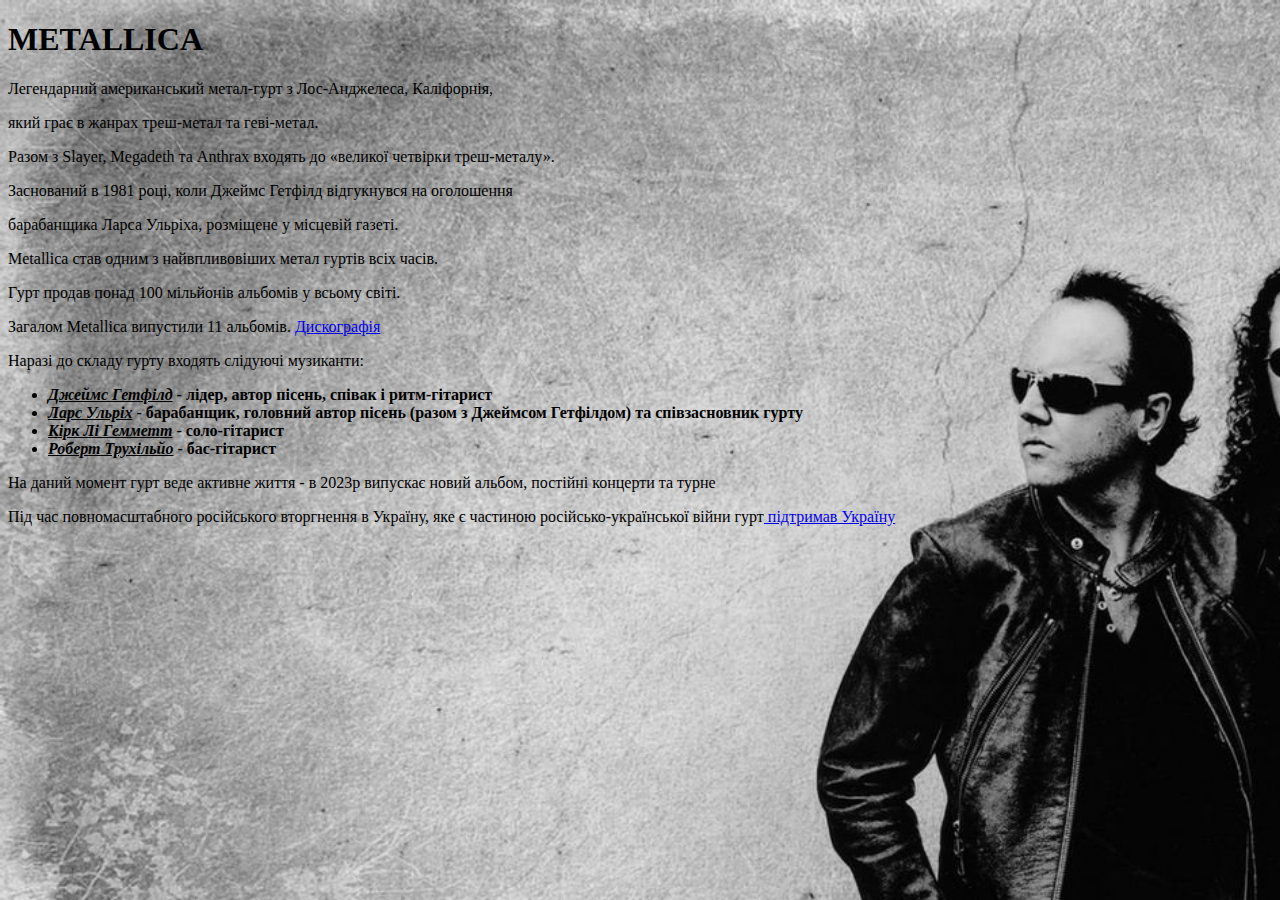
==== index.html @ 9389e9c3 "Add first version" ====
<!DOCTYPE html>
<html>
<head>
    <title>METALLICA</title>
</head>
<body background="images/background5.jpg">

    <h1> METALLICA</h1>
    <p>Легендарний американський метал-гурт з Лос-Анджелеса, Каліфорнія,</p>
    <p> який грає в жанрах треш-метал та геві-метал.</p>
    <p>Разом з Slayer, Megadeth та Anthrax входять до «великої четвірки треш-металу».</p>
    <p>Заснований в 1981 році, коли Джеймс Гетфілд відгукнувся на оголошення</p>
    <p> барабанщика Ларса Ульріха, розміщене у місцевій газеті. </p>
    <p>Metallica став одним з найвпливовіших метал гуртів всіх часів.</p>
    <p>Гурт продав понад 100 мільйонів альбомів у всьому світі.</p>
    <p>Загалом Metallica випустили 11 альбомів. <a href="pages/gallery.html" target="_blank">Дискографія</a></p>
    <p>Наразі до складу гурту входять слідуючі музиканти:</p>
    <ul>
        <li><b><i><u>Джеймс Гетфілд</u></i> - лідер, автор пісень, співак і ритм-гітарист</b></li>
        <li><b><i><u>Ларс Ульріх</u></i> - барабанщик, головний автор пісень (разом з Джеймсом Гетфілдом) та співзасновник гурту</b></li>
        <li><b><i><u>Кірк Лі Гемметт</u></i> - соло-гітарист</b></li>
        <li><b><i><u>Роберт Трухільйо</u></i> - бас-гітарист</b></li>
    </ul>
    <p>На даний момент гурт веде активне життя - в 2023р випускає новий альбом, постійні концерти та турне</p>
    <p>Під час повномасштабного російського вторгнення в Україну, яке є частиною російсько-української війни гурт<a href="pages/contact.html" target="_blank"> підтримав Україну</a></p>


</body>
</html>
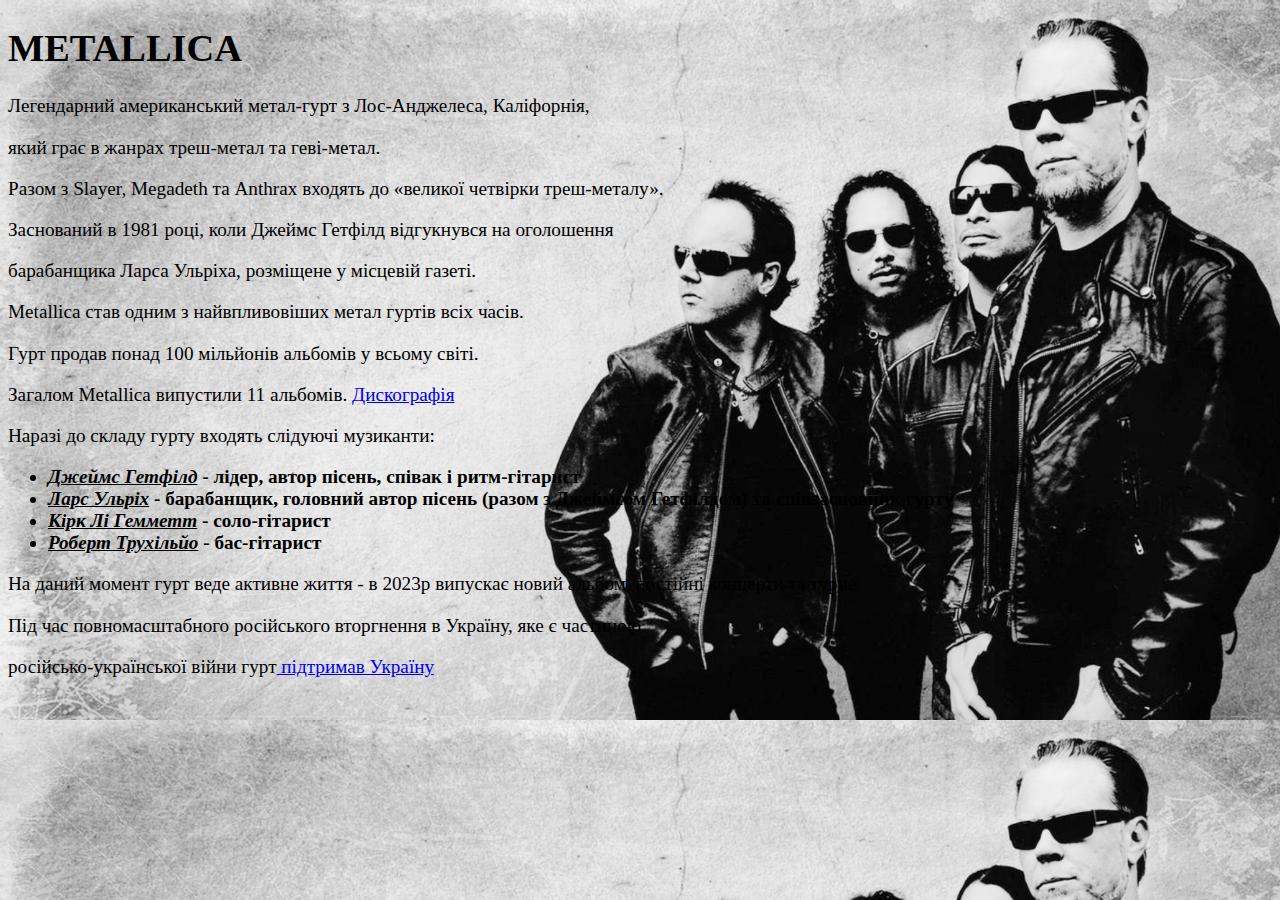
==== commit 550c1bbe: "new version" ====
--- a/index.html
+++ b/index.html
@@ -2,6 +2,7 @@
 <html>
 <head>
     <title>METALLICA</title>
+<link rel="stylesheet" href="Style/style_main.css">
 </head>
 <body background="images/background5.jpg">
 
@@ -22,7 +23,8 @@
         <li><b><i><u>Роберт Трухільйо</u></i> - бас-гітарист</b></li>
     </ul>
     <p>На даний момент гурт веде активне життя - в 2023р випускає новий альбом, постійні концерти та турне</p>
-    <p>Під час повномасштабного російського вторгнення в Україну, яке є частиною російсько-української війни гурт<a href="pages/contact.html" target="_blank"> підтримав Україну</a></p>
+    <p>Під час повномасштабного російського вторгнення в Україну, яке є частиною </p>
+    <p>російсько-української війни гурт<a href="pages/contact.html" target="_blank"> підтримав Україну</a></p>
 
 
 </body>
--- a/Style/style_main.css
+++ b/Style/style_main.css
@@ -0,0 +1,5 @@
+body {
+    color: black;
+    background-size: cover;
+    font-size: 120%;
+}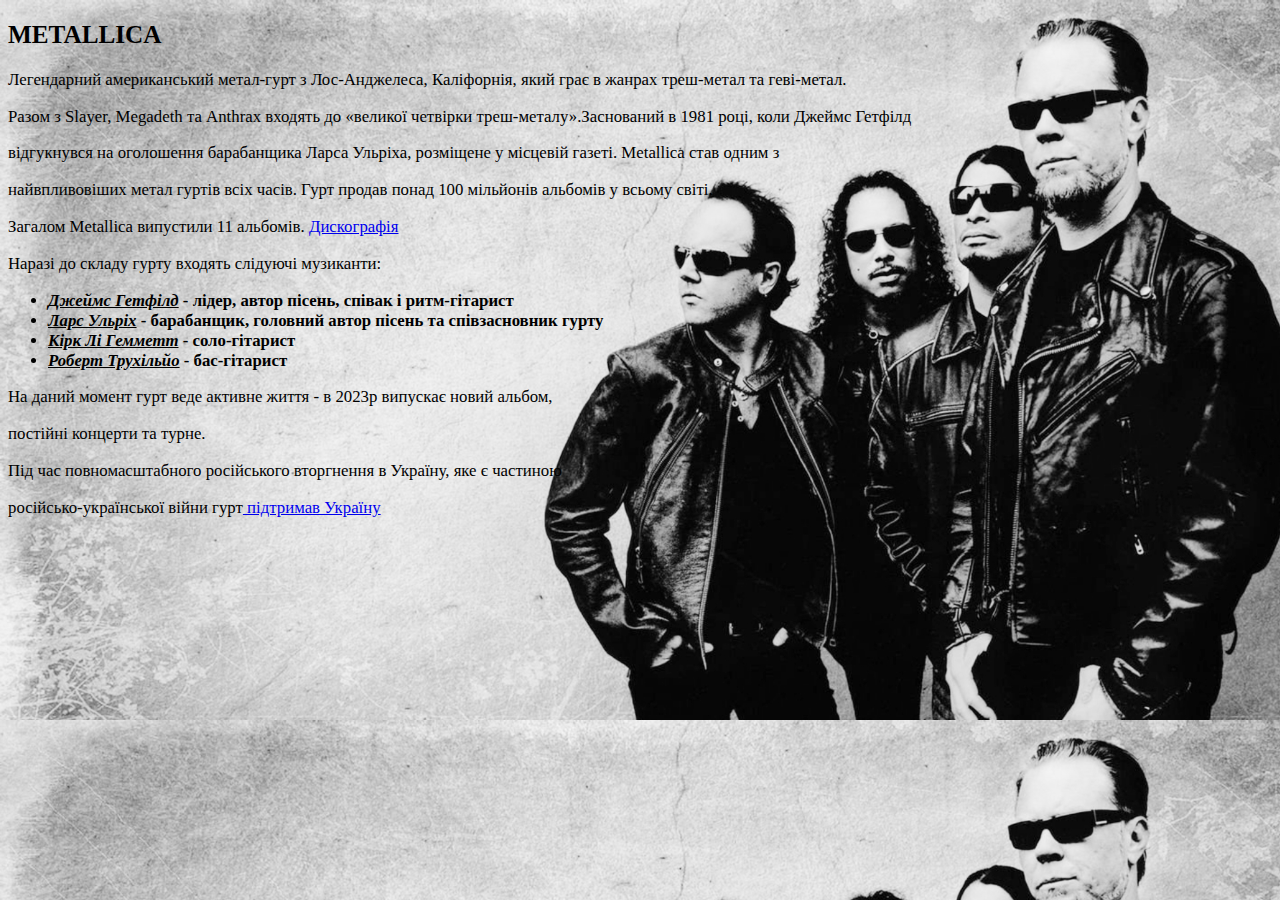
==== commit eb6ffd78: "visual effect" ====
--- a/index.html
+++ b/index.html
@@ -4,25 +4,24 @@
     <title>METALLICA</title>
 <link rel="stylesheet" href="Style/style_main.css">
 </head>
-<body background="images/background5.jpg">
+<body background="images/background5.jpg" width="100%">
 
-    <h1> METALLICA</h1>
-    <p>Легендарний американський метал-гурт з Лос-Анджелеса, Каліфорнія,</p>
-    <p> який грає в жанрах треш-метал та геві-метал.</p>
-    <p>Разом з Slayer, Megadeth та Anthrax входять до «великої четвірки треш-металу».</p>
-    <p>Заснований в 1981 році, коли Джеймс Гетфілд відгукнувся на оголошення</p>
-    <p> барабанщика Ларса Ульріха, розміщене у місцевій газеті. </p>
-    <p>Metallica став одним з найвпливовіших метал гуртів всіх часів.</p>
-    <p>Гурт продав понад 100 мільйонів альбомів у всьому світі.</p>
+    <h2> METALLICA</h2>
+    <p>Легендарний американський метал-гурт з Лос-Анджелеса, Каліфорнія, який грає в жанрах треш-метал та геві-метал.</p>
+    <p> Разом з Slayer, Megadeth та Anthrax входять до «великої четвірки треш-металу».Заснований в 1981 році, коли Джеймс Гетфілд</p>
+    <p>відгукнувся на оголошення барабанщика Ларса Ульріха, розміщене у місцевій газеті. Metallica став одним з</p>
+    <p> найвпливовіших метал гуртів всіх часів. Гурт продав понад 100 мільйонів альбомів у всьому світі.</p>
+
     <p>Загалом Metallica випустили 11 альбомів. <a href="pages/gallery.html" target="_blank">Дискографія</a></p>
     <p>Наразі до складу гурту входять слідуючі музиканти:</p>
     <ul>
         <li><b><i><u>Джеймс Гетфілд</u></i> - лідер, автор пісень, співак і ритм-гітарист</b></li>
-        <li><b><i><u>Ларс Ульріх</u></i> - барабанщик, головний автор пісень (разом з Джеймсом Гетфілдом) та співзасновник гурту</b></li>
+        <li><b><i><u>Ларс Ульріх</u></i> - барабанщик, головний автор пісень та співзасновник гурту</b></li>
         <li><b><i><u>Кірк Лі Гемметт</u></i> - соло-гітарист</b></li>
         <li><b><i><u>Роберт Трухільйо</u></i> - бас-гітарист</b></li>
     </ul>
-    <p>На даний момент гурт веде активне життя - в 2023р випускає новий альбом, постійні концерти та турне</p>
+    <p>На даний момент гурт веде активне життя - в 2023р випускає новий альбом,</p>
+        <p> постійні концерти та турне.</p>
     <p>Під час повномасштабного російського вторгнення в Україну, яке є частиною </p>
     <p>російсько-української війни гурт<a href="pages/contact.html" target="_blank"> підтримав Україну</a></p>
 
--- a/Style/style_main.css
+++ b/Style/style_main.css
@@ -1,5 +1,5 @@
 body {
     color: black;
     background-size: cover;
-    font-size: 120%;
+    font-size: 105%;
 }